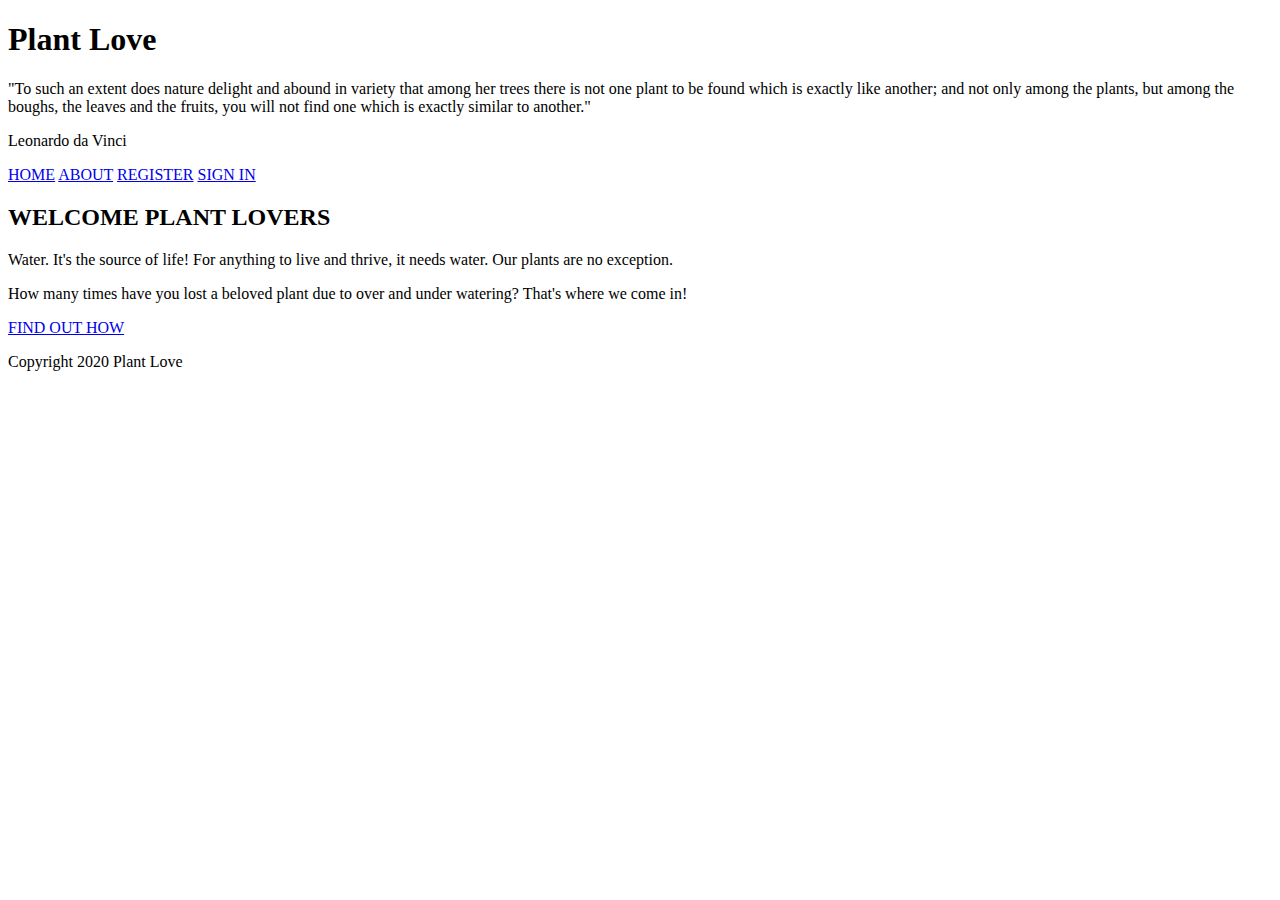
==== webpage/index.html @ 3842c5a6 "finished index.html, created and started on about page html" ====
<!DOCTYPE html>
<html lang="en">
<head>
    <meta charset="UTF-8">
    <meta name="viewport" content="width=device-width, initial-scale=1.0">
    
    <title>Document</title>

    <link rel="stylesheet" type="text/css" href="index.css">


</head>
<body>
    <header>
        <h1>Plant Love</h1>
        <p>"To such an extent does nature delight and abound in variety that among her trees there is not one plant to be found which is exactly like another; and not only among the plants, but among the boughs, the leaves and the fruits, you will not find one which is exactly similar to another."</p>
        <p>Leonardo da Vinci</p>
    </header>

    <nav>
        <a href="#">HOME</a>
        <a href="#">ABOUT</a>
        <a href="#">REGISTER</a>
        <a href="#">SIGN IN</a>
    </nav>

    <section class="welcome">
        <h2>WELCOME PLANT LOVERS</h2>
        <p>Water. It's the source of life! For anything to live and thrive, it needs water. Our plants are no exception.</p>
        <p>How many times have you lost a beloved plant due to over and under watering? That's where we come in!</p>
    </section>

    <section class="buttonParent">
        <a href="#">FIND OUT HOW</a>
    </section>

    <footer>
        <p>Copyright 2020 Plant Love</p>
    </footer>

</body>
</html>
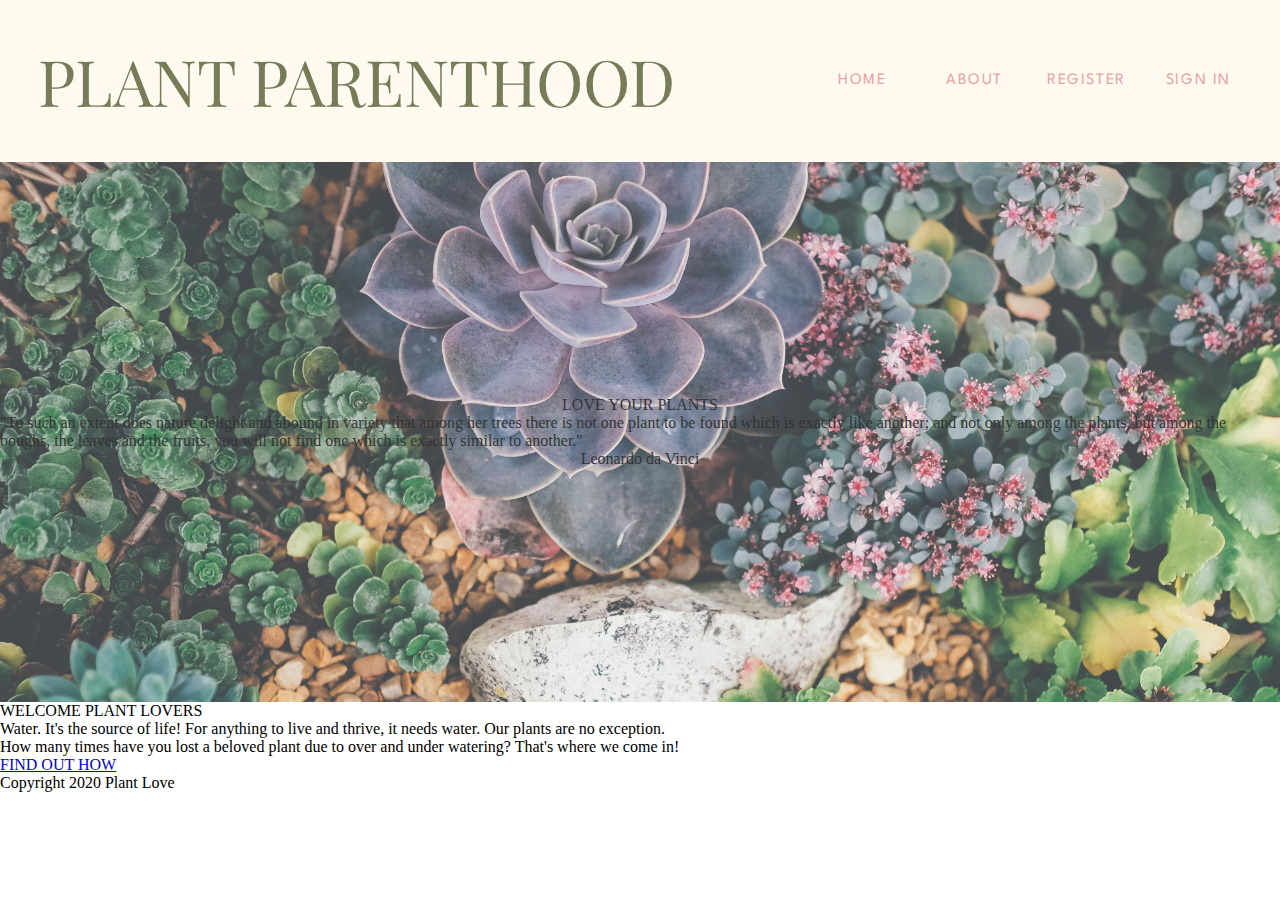
==== commit 4c336094: "In the middle of css less for Main page" ====
--- a/webpage/index.html
+++ b/webpage/index.html
@@ -6,23 +6,32 @@
     
     <title>Document</title>
 
-    <link rel="stylesheet" type="text/css" href="index.css">
-
+    <link rel="stylesheet" type="text/css" href="../css/index.css">
+    <link href="https://fonts.googleapis.com/css2?family=Anton&family=Playfair+Display:wght@500&family=Spartan&display=swap" rel="stylesheet">
+    <link href="https://fonts.googleapis.com/css2?family=Sacramento&display=swap" rel="stylesheet">
 
 </head>
 <body>
-    <header>
-        <h1>Plant Love</h1>
-        <p>"To such an extent does nature delight and abound in variety that among her trees there is not one plant to be found which is exactly like another; and not only among the plants, but among the boughs, the leaves and the fruits, you will not find one which is exactly similar to another."</p>
-        <p>Leonardo da Vinci</p>
-    </header>
+    <section class="TopOfPage">
+        <header>
+            <h1>PLANT PARENTHOOD</h1>
+        </header>
 
-    <nav>
-        <a href="#">HOME</a>
-        <a href="#">ABOUT</a>
-        <a href="#">REGISTER</a>
-        <a href="#">SIGN IN</a>
-    </nav>
+        <nav>
+            <a href="#">HOME</a>
+            <a href="#">ABOUT</a>
+            <a href="#">REGISTER</a>
+            <a href="#">SIGN IN</a>
+        </nav>
+    </section>
+
+    <section class="mainParent">
+        <main>
+            <h2>LOVE YOUR PLANTS</h2>
+            <p>"To such an extent does nature delight and abound in variety that among her trees there is not one plant to be found which is exactly like another; and not only among the plants, but among the boughs, the leaves and the fruits, you will not find one which is exactly similar to another."</p>
+            <p>Leonardo da Vinci</p>
+        </main>
+    </section>
 
     <section class="welcome">
         <h2>WELCOME PLANT LOVERS</h2>
--- a/css/index.css
+++ b/css/index.css
@@ -0,0 +1,143 @@
+html,
+body,
+div,
+span,
+applet,
+object,
+iframe,
+h1,
+h2,
+h3,
+h4,
+h5,
+h6,
+p,
+blockquote,
+pre,
+a,
+abbr,
+acronym,
+address,
+big,
+cite,
+code,
+del,
+dfn,
+em,
+img,
+ins,
+kbd,
+q,
+s,
+samp,
+small,
+strike,
+strong,
+sub,
+sup,
+tt,
+var,
+b,
+u,
+i,
+center,
+dl,
+dt,
+dd,
+ol,
+ul,
+li,
+fieldset,
+form,
+label,
+legend,
+table,
+caption,
+tbody,
+tfoot,
+thead,
+tr,
+th,
+td,
+article,
+aside,
+canvas,
+details,
+embed,
+figure,
+figcaption,
+footer,
+header,
+hgroup,
+menu,
+nav,
+output,
+ruby,
+section,
+summary,
+time,
+mark,
+audio,
+video {
+  margin: 0;
+  padding: 0;
+  border: 0;
+  font-size: 100%;
+  font: inherit;
+  vertical-align: baseline;
+}
+/* Fonts */
+/*Colors*/
+/* Centering for nav */
+/* Reset for links */
+/* Background Image */
+/* Centering for Main */
+/* Paragraph */
+.TopOfPage {
+  background-color: #fff9ef;
+  display: flex;
+  justify-content: space-between;
+  align-items: center;
+}
+header {
+  color: #757c57;
+  font-size: 4rem;
+  font-family: 'Playfair Display', serif;
+  padding: 3%;
+}
+nav {
+  height: 3vh;
+  width: 35%;
+  margin: 2%;
+  display: flex;
+  justify-content: space-evenly;
+}
+nav a {
+  display: flex;
+  justify-content: center;
+  justify-content: space-evenly;
+  align-items: center;
+  text-decoration: none;
+  letter-spacing: 0.1rem;
+  color: #E5A5A5;
+  font-size: 1rem;
+  font-family: 'Spartan', sans-serif;
+  padding: 1.2%;
+  width: 25%;
+}
+nav a:hover {
+  background-color: #757c57;
+  border-radius: 10px;
+  color: white;
+}
+main {
+  background-image: url('../photos/annie-spratt-hS46bsAASwQ-unsplash.jpg');
+  background-repeat: no-repeat;
+  background-size: 100%;
+  height: 60vh;
+  opacity: 80%;
+  display: flex;
+  flex-direction: column;
+  justify-content: center;
+  align-items: center;
+}
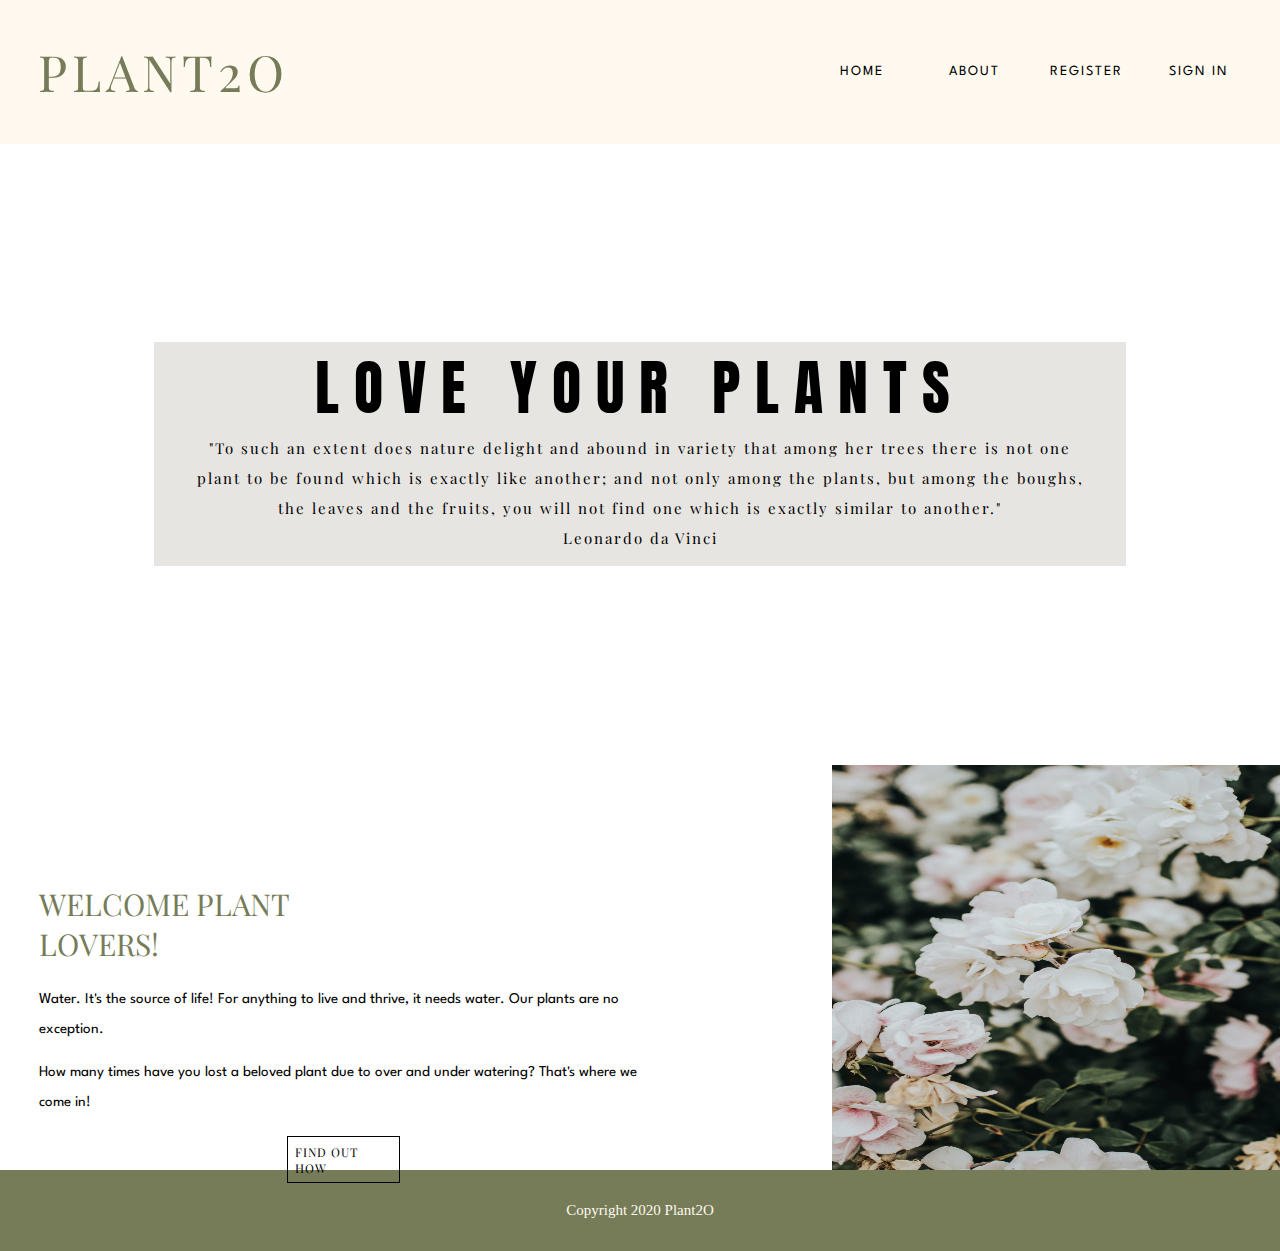
==== commit a8387d59: "almost done with about page" ====
--- a/webpage/index.html
+++ b/webpage/index.html
@@ -8,43 +8,43 @@
 
     <link rel="stylesheet" type="text/css" href="../css/index.css">
     <link href="https://fonts.googleapis.com/css2?family=Anton&family=Playfair+Display:wght@500&family=Spartan&display=swap" rel="stylesheet">
-    <link href="https://fonts.googleapis.com/css2?family=Sacramento&display=swap" rel="stylesheet">
+    <link href="https://fonts.googleapis.com/css2?family=Dancing+Script&display=swap" rel="stylesheet">
 
 </head>
 <body>
     <section class="TopOfPage">
         <header>
-            <h1>PLANT PARENTHOOD</h1>
+            <h1>PLANT2O</h1>
         </header>
 
         <nav>
             <a href="#">HOME</a>
-            <a href="#">ABOUT</a>
+            <a href="about.html">ABOUT</a>
             <a href="#">REGISTER</a>
             <a href="#">SIGN IN</a>
         </nav>
     </section>
 
-    <section class="mainParent">
-        <main>
-            <h2>LOVE YOUR PLANTS</h2>
-            <p>"To such an extent does nature delight and abound in variety that among her trees there is not one plant to be found which is exactly like another; and not only among the plants, but among the boughs, the leaves and the fruits, you will not find one which is exactly similar to another."</p>
-            <p>Leonardo da Vinci</p>
-        </main>
+    <main>
+        <h2>LOVE YOUR PLANTS</h2>
+        <p>"To such an extent does nature delight and abound in variety that among her trees there is not one plant to be found which is exactly like another; and not only among the plants, but among the boughs, the leaves and the fruits, you will not find one which is exactly similar to another."<br> Leonardo da Vinci</p>
+    </main>
+
+    <section class="row">
+        <section class="welcome">
+            <h2>WELCOME PLANT LOVERS!</h2>
+            <p>Water. It's the source of life! For anything to live and thrive, it needs water. Our plants are no exception.</p>
+            <p>How many times have you lost a beloved plant due to over and under watering? That's where we come in!</p>
+            <section class="buttonParent">
+                <a href="about.html">FIND OUT HOW</a>
+            </section>
+        </section>
+        <img src="../photos/dex-ezekiel-Fun7Piqpoeo-unsplash.jpg">
     </section>
 
-    <section class="welcome">
-        <h2>WELCOME PLANT LOVERS</h2>
-        <p>Water. It's the source of life! For anything to live and thrive, it needs water. Our plants are no exception.</p>
-        <p>How many times have you lost a beloved plant due to over and under watering? That's where we come in!</p>
-    </section>
-
-    <section class="buttonParent">
-        <a href="#">FIND OUT HOW</a>
-    </section>
 
     <footer>
-        <p>Copyright 2020 Plant Love</p>
+        <p>Copyright 2020 Plant2O</p>
     </footer>
 
 </body>
--- a/css/index.css
+++ b/css/index.css
@@ -91,20 +91,10 @@
 /* Centering for nav */
 /* Reset for links */
 /* Background Image */
+/* Border on Main */
 /* Centering for Main */
 /* Paragraph */
-.TopOfPage {
-  background-color: #fff9ef;
-  display: flex;
-  justify-content: space-between;
-  align-items: center;
-}
-header {
-  color: #757c57;
-  font-size: 4rem;
-  font-family: 'Playfair Display', serif;
-  padding: 3%;
-}
+/* Image Rows */
 nav {
   height: 3vh;
   width: 35%;
@@ -119,8 +109,9 @@
   align-items: center;
   text-decoration: none;
   letter-spacing: 0.1rem;
-  color: #E5A5A5;
-  font-size: 1rem;
+  color: black;
+  font-size: 1.4rem;
+  letter-spacing: 0.2rem;
   font-family: 'Spartan', sans-serif;
   padding: 1.2%;
   width: 25%;
@@ -130,14 +121,168 @@
   border-radius: 10px;
   color: white;
 }
+html {
+  font-size: 62.5%;
+}
+.TopOfPage {
+  background-color: #fff9ef;
+  display: flex;
+  justify-content: space-between;
+  align-items: center;
+}
+header {
+  color: #757c57;
+  font-size: 5rem;
+  font-family: 'Playfair Display', serif;
+  letter-spacing: 0.5rem;
+  padding: 3%;
+}
 main {
-  background-image: url('../photos/annie-spratt-hS46bsAASwQ-unsplash.jpg');
+  background-image: url('../photos/nathan-fertig-U8zsjmKA840-unsplash.jpg');
   background-repeat: no-repeat;
   background-size: 100%;
-  height: 60vh;
-  opacity: 80%;
-  display: flex;
+  display: flex;
+  justify-content: center;
+  align-items: center;
   flex-direction: column;
-  justify-content: center;
-  align-items: center;
-}
+  height: 69vh;
+}
+main h2 {
+  font-family: 'Anton', sans-serif;
+  letter-spacing: 1.5rem;
+  font-size: 6rem;
+  color: black;
+  text-align: center;
+  width: 76%;
+  background: rgba(158, 150, 135, 0.25);
+}
+main p {
+  width: 75%;
+  text-align: center;
+  font-family: 'Playfair Display', serif;
+  color: black;
+  letter-spacing: 0.2rem;
+  line-height: 3rem;
+  font-size: 1.5rem;
+  padding: 0% 3% 1%;
+  width: 70%;
+  background: rgba(158, 150, 135, 0.25);
+}
+.row {
+  display: flex;
+  justify-content: space-between;
+  align-items: center;
+  height: 45vh;
+}
+.row .welcome {
+  height: 20vh;
+  margin: 0% 1% 1% 2%;
+}
+.row .welcome h2 {
+  font-family: 'Playfair Display', serif;
+  font-size: 3rem;
+  width: 50%;
+  padding: 2%;
+  color: #757c57;
+}
+.row .welcome p {
+  padding: 1% 2%;
+  font-family: 'Spartan', sans-serif;
+  font-size: 1.5rem;
+  line-height: 3rem;
+}
+.row .welcome .buttonParent {
+  display: flex;
+  justify-content: center;
+  border: 1px solid black;
+  margin: 2% 40%;
+  padding: 1%;
+  width: 15%;
+}
+.row .welcome .buttonParent a {
+  text-decoration: none;
+  letter-spacing: 0.1rem;
+  color: black;
+  font-family: 'Playfair Display', serif;
+  font-size: 1.2rem;
+}
+.row .welcome .buttonParent:hover {
+  background-color: #B1AD74;
+  border: none;
+}
+.row img {
+  justify-content: flex-end;
+  width: 35%;
+  height: 45vh;
+}
+footer {
+  background-color: #757c57;
+  height: 9vh;
+  display: flex;
+  justify-content: center;
+  justify-content: space-evenly;
+  align-items: center;
+  font-size: 1.5rem;
+  color: #fff9ef;
+}
+.appSummary {
+  background-color: #B1AD74;
+  height: 30vh;
+  display: flex;
+  justify-content: center;
+  justify-content: space-evenly;
+  align-items: center;
+  flex-direction: column;
+  padding: 2% 5%;
+}
+.appSummary h2 {
+  font-family: 'Anton', sans-serif;
+  font-size: 3rem;
+  letter-spacing: 1rem;
+  text-transform: uppercase;
+  color: #fff9ef;
+}
+.appSummary p {
+  font-family: 'Spartan', sans-serif;
+  color: #fff9ef;
+  font-size: 1.5rem;
+  line-height: 4rem;
+}
+.succulents img {
+  width: 100%;
+  height: 30vh;
+  object-fit: cover;
+}
+.planOne,
+.planTwo {
+  display: flex;
+  flex-direction: column;
+  text-align: center;
+  margin: 3% 0% 0%;
+  padding: 2%;
+}
+.planOne h3,
+.planTwo h3 {
+  font-family: 'Playfair Display', serif;
+  font-size: 3rem;
+}
+.planOne p,
+.planTwo p {
+  font-family: 'Spartan', sans-serif;
+  font-size: 2rem;
+  margin: 1%;
+}
+.buttonParentTwo {
+  background-color: #757c57;
+  width: 20%;
+  padding: 2%;
+  text-align: center;
+  margin: 0% 38%;
+}
+.buttonParentTwo a {
+  text-decoration: none;
+  letter-spacing: 0.1rem;
+  color: #fff9ef;
+  font-size: 2rem;
+  font-family: 'Spartan', sans-serif;
+}
